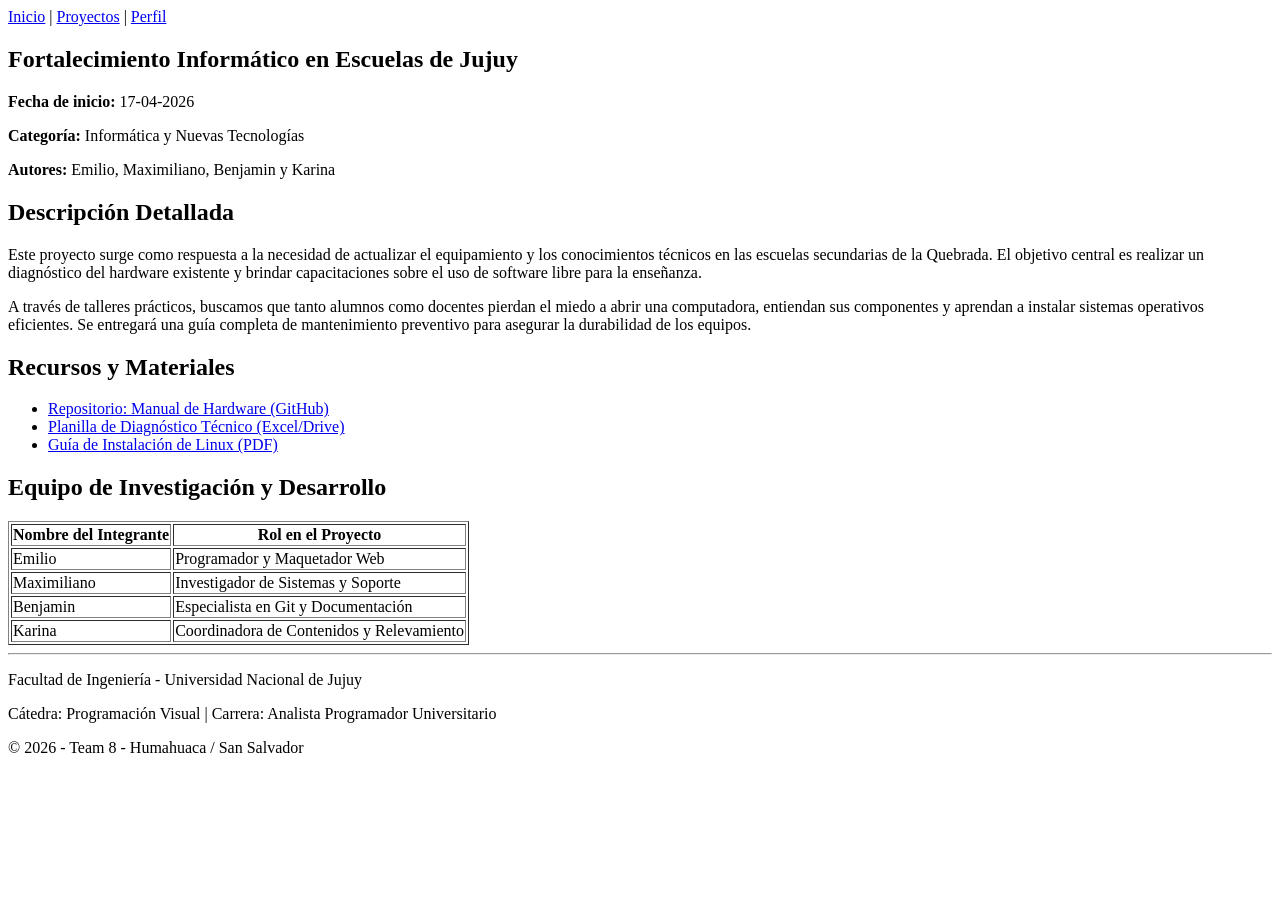
==== detalle.html @ 29be83af "subo el archivo detalle.html" ====
<!DOCTYPE html>
<html lang="es">

<head>
    <meta charset="UTF-8">
    <meta name="viewport" content="width=device-width, initial-scale=1.0">
    <title>Detalle del Proyecto - Team 8</title>
</head>

<body>
    <header>
        <nav>
            <a href="index.html">Inicio</a> |
            <a href="proyectos.html">Proyectos</a> |
            <a href="perfil.html">Perfil</a>
        </nav>
    </header>

    <main>
        <section>
            <h1>Fortalecimiento Informático en Escuelas de Jujuy</h1>
            <p><strong>Fecha de inicio:</strong> 17-04-2026</p>
            <p><strong>Categoría:</strong> Informática y Nuevas Tecnologías</p>
            <p><strong>Autores:</strong> Emilio, Maximiliano, Benjamin y Karina</p>
        </section>

        <article>
            <h2>Descripción Detallada</h2>
            <p>
                Este proyecto surge como respuesta a la necesidad de actualizar el equipamiento y los conocimientos
                técnicos en las escuelas secundarias de la Quebrada. El objetivo central es realizar un diagnóstico
                del hardware existente y brindar capacitaciones sobre el uso de software libre para la enseñanza.
            </p>
            <p>
                A través de talleres prácticos, buscamos que tanto alumnos como docentes pierdan el miedo a abrir
                una computadora, entiendan sus componentes y aprendan a instalar sistemas operativos eficientes.
                Se entregará una guía completa de mantenimiento preventivo para asegurar la durabilidad de los equipos.
            </p>
        </article>

        <section>
            <h2>Recursos y Materiales</h2>
            <ul>
                <li><a href="https://github.com/team8-unju/manual-hardware">Repositorio: Manual de Hardware (GitHub)</a>
                </li>
                <li><a href="#">Planilla de Diagnóstico Técnico (Excel/Drive)</a></li>
                <li><a href="#">Guía de Instalación de Linux (PDF)</a></li>
            </ul>
        </section>

        <section>
            <h2>Equipo de Investigación y Desarrollo</h2>
            <table border="1">
                <thead>
                    <tr>
                        <th>Nombre del Integrante</th>
                        <th>Rol en el Proyecto</th>
                    </tr>
                </thead>
                <tbody>
                    <tr>
                        <td>Emilio</td>
                        <td>Programador y Maquetador Web</td>
                    </tr>
                    <tr>
                        <td>Maximiliano</td>
                        <td>Investigador de Sistemas y Soporte</td>
                    </tr>
                    <tr>
                        <td>Benjamin</td>
                        <td>Especialista en Git y Documentación</td>
                    </tr>
                    <tr>
                        <td>Karina</td>
                        <td>Coordinadora de Contenidos y Relevamiento</td>
                    </tr>
                </tbody>
            </table>
        </section>
    </main>

    <footer>
        <hr>
        <p>Facultad de Ingeniería - Universidad Nacional de Jujuy</p>
        <p>Cátedra: Programación Visual | Carrera: Analista Programador Universitario</p>
        <p>&copy; 2026 - Team 8 - Humahuaca / San Salvador</p>
    </footer>

</body>

</html>
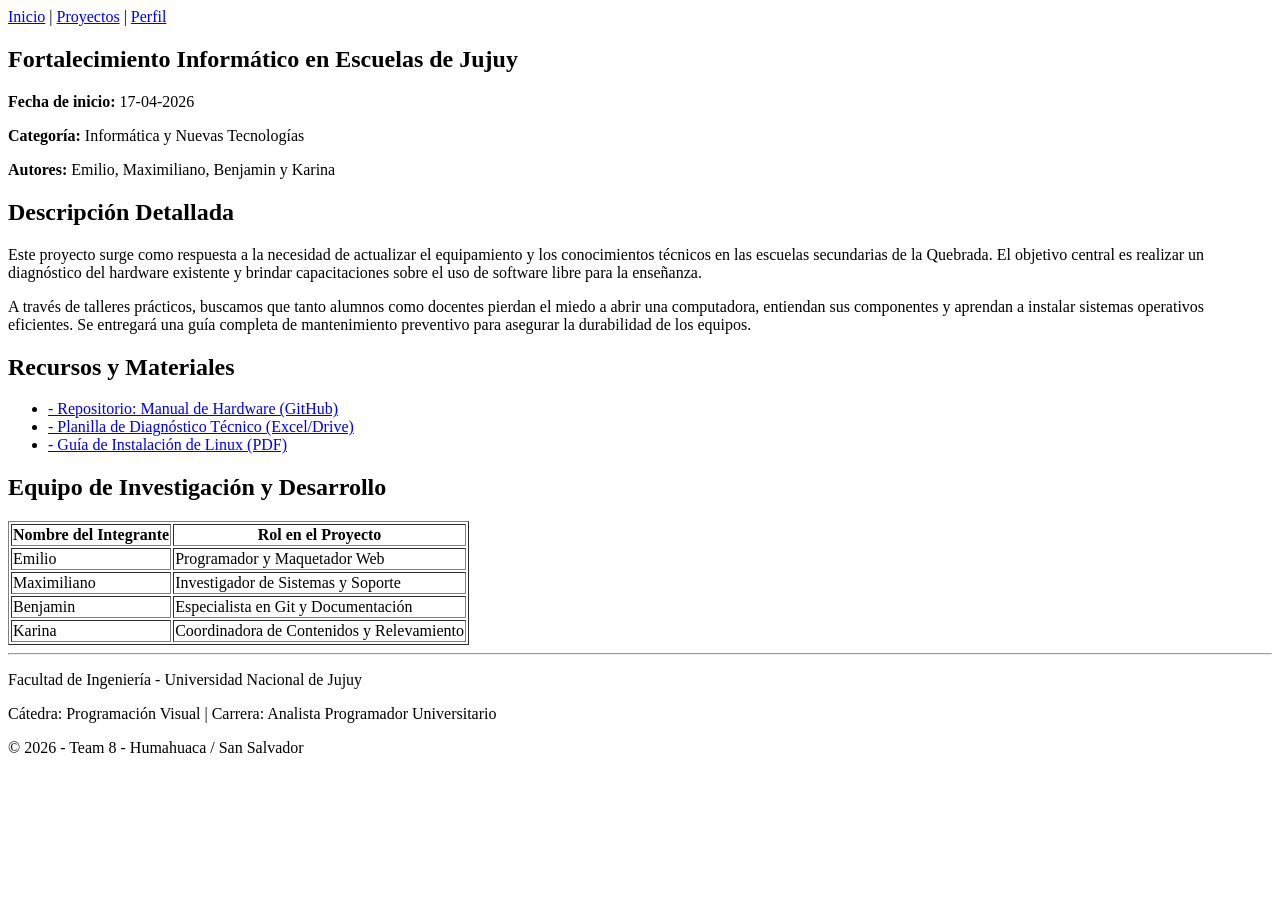
==== commit 2905a812: "Agrego y modifico detalles en recursos y equipo" ====
--- a/detalle.html
+++ b/detalle.html
@@ -41,10 +41,10 @@
         <section>
             <h2>Recursos y Materiales</h2>
             <ul>
-                <li><a href="https://github.com/team8-unju/manual-hardware">Repositorio: Manual de Hardware (GitHub)</a>
+                <li><a href="https://github.com/team8-unju/manual-hardware">- Repositorio: Manual de Hardware (GitHub)</a>
                 </li>
-                <li><a href="#">Planilla de Diagnóstico Técnico (Excel/Drive)</a></li>
-                <li><a href="#">Guía de Instalación de Linux (PDF)</a></li>
+                <li><a href="#">- Planilla de Diagnóstico Técnico (Excel/Drive)</a></li>
+                <li><a href="#">- Guía de Instalación de Linux (PDF)</a></li>
             </ul>
         </section>
 
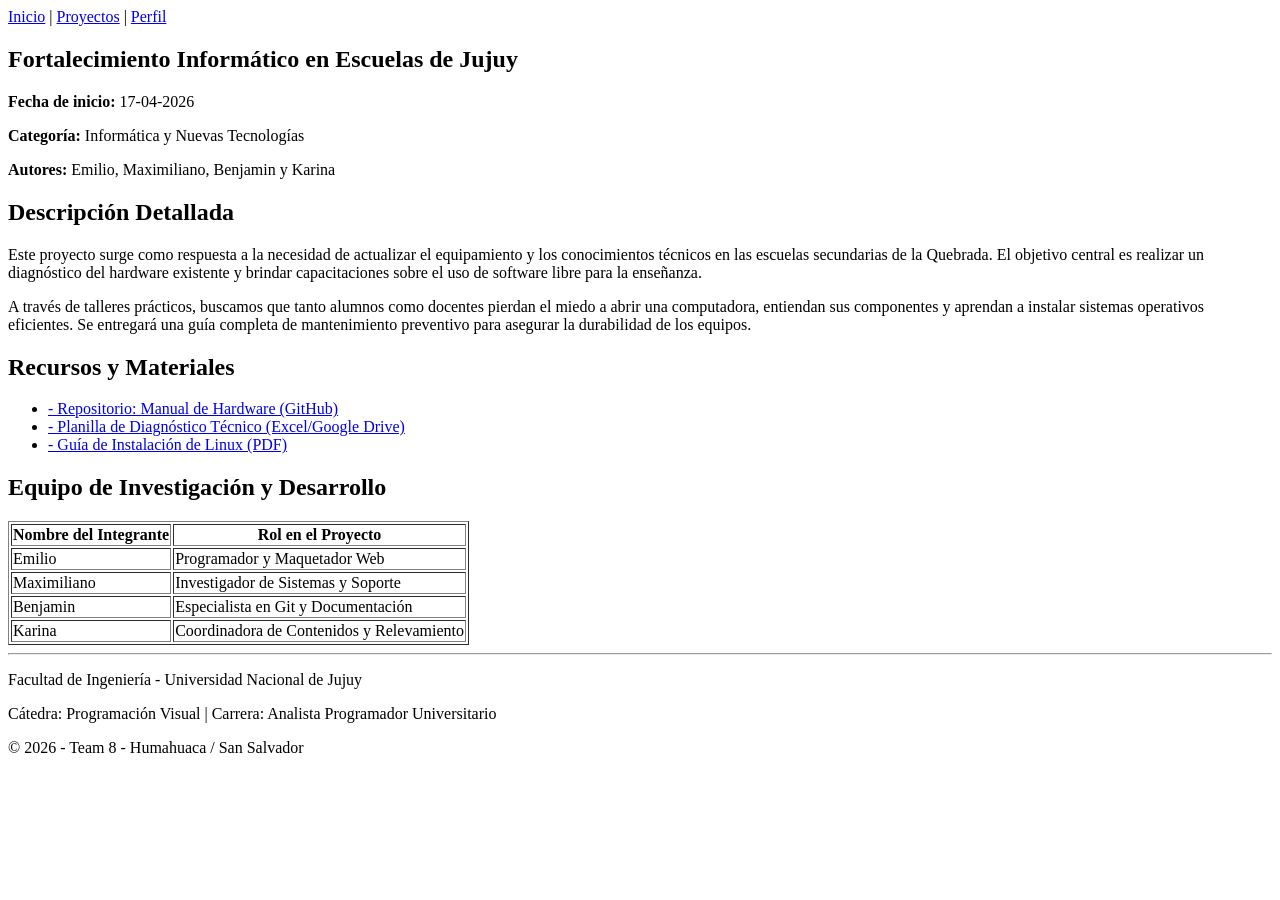
==== commit fcc5ba3c: "Modificaciones mínimas, arreglo por nombre de usuario erróneo, nombre predeterminado por git, cambio" ====
--- a/detalle.html
+++ b/detalle.html
@@ -43,7 +43,7 @@
             <ul>
                 <li><a href="https://github.com/team8-unju/manual-hardware">- Repositorio: Manual de Hardware (GitHub)</a>
                 </li>
-                <li><a href="#">- Planilla de Diagnóstico Técnico (Excel/Drive)</a></li>
+                <li><a href="#">- Planilla de Diagnóstico Técnico (Excel/Google Drive)</a></li>
                 <li><a href="#">- Guía de Instalación de Linux (PDF)</a></li>
             </ul>
         </section>
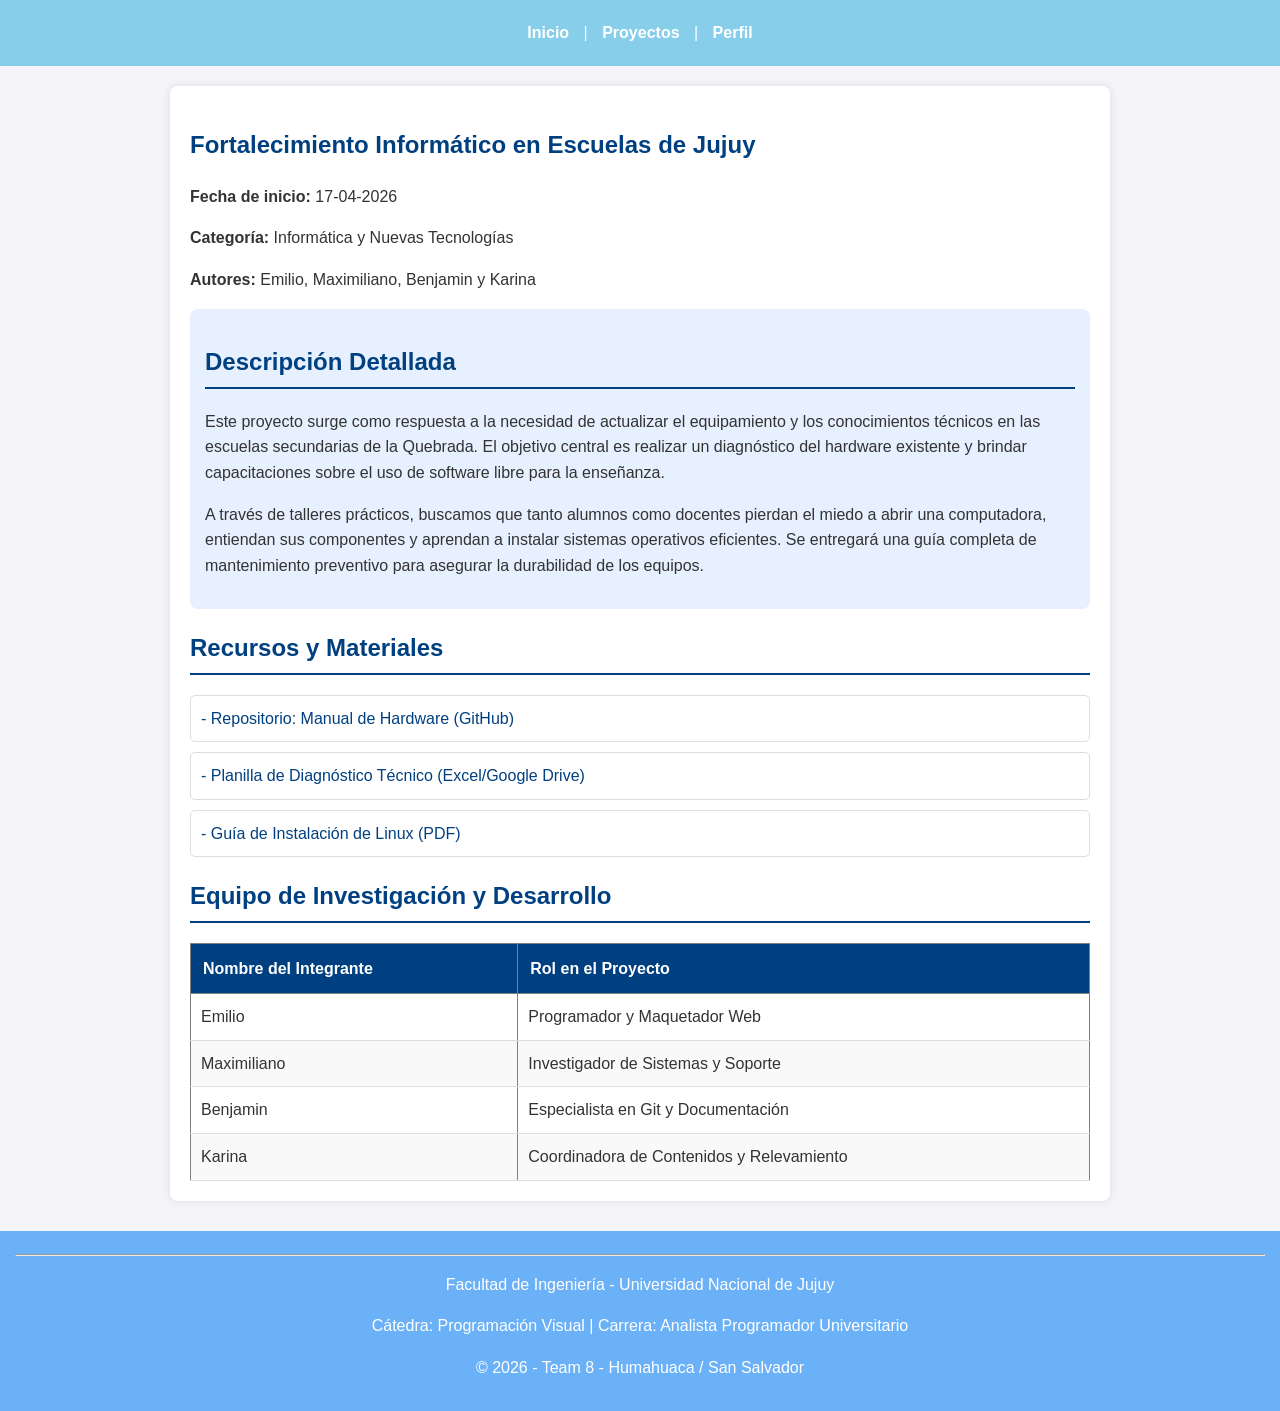
==== commit a1736767: "creacion de detalle.css" ====
--- a/detalle.html
+++ b/detalle.html
@@ -5,6 +5,7 @@
     <meta charset="UTF-8">
     <meta name="viewport" content="width=device-width, initial-scale=1.0">
     <title>Detalle del Proyecto - Team 8</title>
+    <link rel="stylesheet" href="../css/detalle.css">
 </head>
 
 <body>
@@ -41,7 +42,8 @@
         <section>
             <h2>Recursos y Materiales</h2>
             <ul>
-                <li><a href="https://github.com/team8-unju/manual-hardware">- Repositorio: Manual de Hardware (GitHub)</a>
+                <li><a href="https://github.com/team8-unju/manual-hardware">- Repositorio: Manual de Hardware
+                        (GitHub)</a>
                 </li>
                 <li><a href="#">- Planilla de Diagnóstico Técnico (Excel/Google Drive)</a></li>
                 <li><a href="#">- Guía de Instalación de Linux (PDF)</a></li>
--- a/css/detalle.css
+++ b/css/detalle.css
@@ -0,0 +1,110 @@
+body {
+    font-family: Arial, sans-serif;
+    margin: 0;
+    padding: 0;
+    background-color: #f4f4f9;
+    color: #333;
+    line-height: 1.6;
+}
+
+header {
+    background-color: #87CEEB;
+    color: white;
+    padding: 20px;
+    text-align: center;
+}
+
+nav a {
+    color: white;
+    text-decoration: none;
+    margin: 0 10px;
+    font-weight: bold;
+    transition: color 0.3s ease, font-size 0.3s ease;
+}
+
+nav a:hover {
+    color: #e6ddbb;
+    font-size: 1.1em;
+}
+
+main {
+    max-width: 900px;
+    margin: 20px auto;
+    padding: 20px;
+    background-color: white;
+    box-shadow: 0 0 10px rgba(0, 0, 0, 0.1);
+    border-radius: 8px;
+}
+
+h1,
+h2 {
+    color: #004080;
+}
+
+h2 {
+    border-bottom: 2px solid #004080;
+    padding-bottom: 5px;
+}
+
+article {
+    background-color: #e6f0ff;
+    padding: 15px;
+    border-radius: 8px;
+    margin-bottom: 20px;
+}
+
+ul {
+    list-style: none;
+    padding: 0;
+}
+
+ul li {
+    background: #fff;
+    margin: 10px 0;
+    padding: 10px;
+    border: 1px solid #ddd;
+    border-radius: 5px;
+}
+
+ul li a {
+    color: #004080;
+    text-decoration: none;
+}
+
+ul li a:hover {
+    text-decoration: underline;
+}
+
+table {
+    width: 100%;
+    border-collapse: collapse;
+    margin-top: 15px;
+}
+
+table th {
+    background-color: #004080;
+    color: white;
+    padding: 12px;
+    text-align: left;
+}
+
+table td {
+    padding: 10px;
+    border-bottom: 1px solid #ddd;
+}
+
+table tr:nth-child(even) {
+    background-color: #f9f9f9;
+}
+
+table tr:hover {
+    background-color: #e6f0ff;
+}
+
+footer {
+    background-color: #6bb1f7;
+    color: white;
+    text-align: center;
+    padding: 15px;
+    margin-top: 30px;
+}
